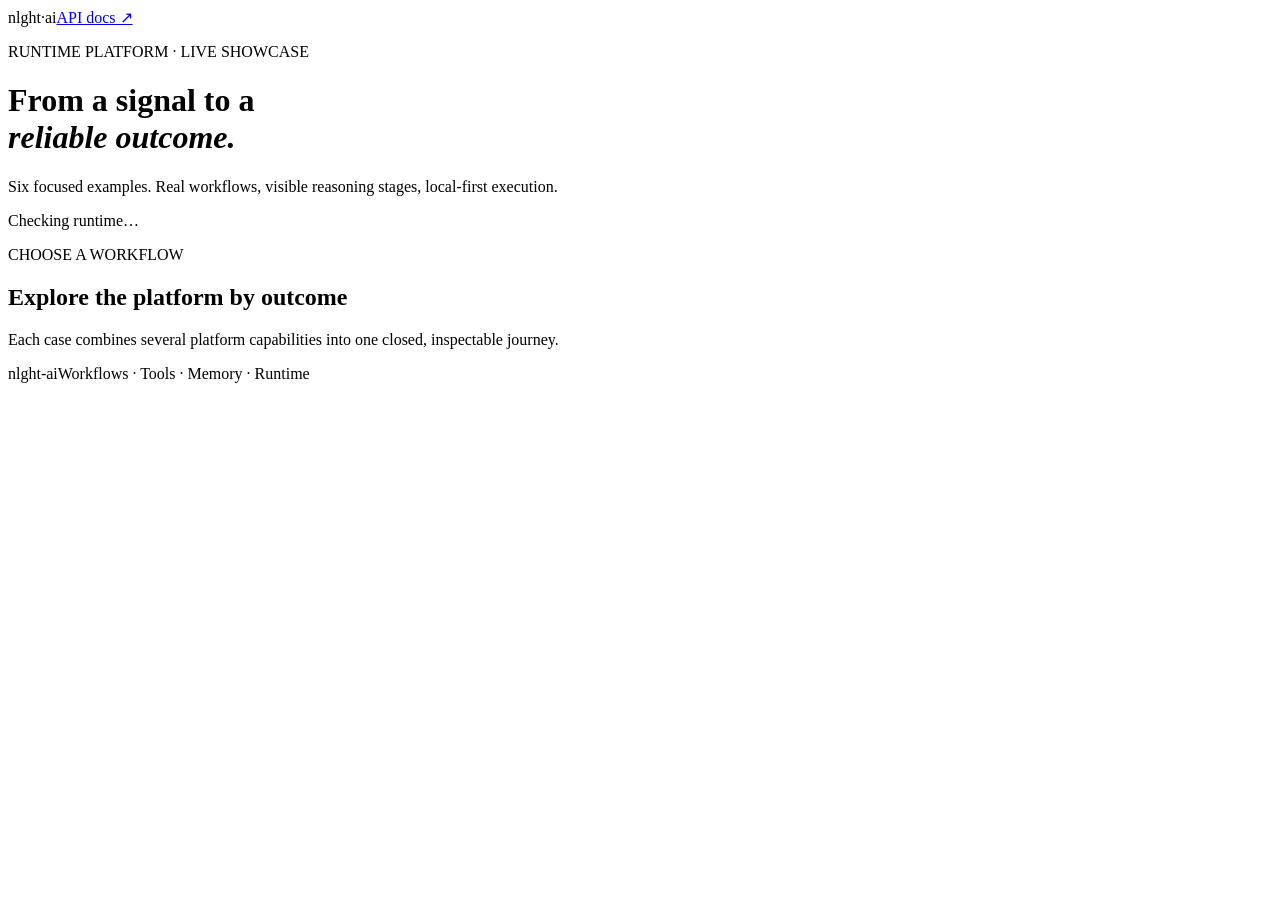
==== showcase/static/index.html @ 9eecf733 "feat(showcase): deliver outcome-focused demo cases Add the six-case portal, selectable scenarios, tr" ====
<!doctype html>
<html lang="en">
<head>
  <meta charset="utf-8">
  <meta name="viewport" content="width=device-width, initial-scale=1">
  <title>nlght-ai Showcase</title>
  <link rel="stylesheet" href="/demo/assets/styles.css">
</head>
<body>
  <header class="hero">
    <nav><span class="brand">nlght<span>·ai</span></span><a href="/docs">API docs ↗</a></nav>
    <div class="hero-copy">
      <p class="eyebrow">RUNTIME PLATFORM · LIVE SHOWCASE</p>
      <h1>From a signal to a<br><em>reliable outcome.</em></h1>
      <p>Six focused examples. Real workflows, visible reasoning stages, local-first execution.</p>
      <div id="health" class="health">Checking runtime…</div>
    </div>
  </header>

  <main>
    <section class="intro">
      <div><p class="eyebrow">CHOOSE A WORKFLOW</p><h2>Explore the platform by outcome</h2></div>
      <p>Each case combines several platform capabilities into one closed, inspectable journey.</p>
    </section>
    <section id="gallery" class="gallery" aria-live="polite"></section>
  </main>

  <dialog id="runner">
    <button class="close" aria-label="Close">×</button>
    <p class="eyebrow" id="runner-capabilities"></p>
    <h2 id="runner-title"></h2>
    <p id="runner-story" class="story"></p>
    <p class="examples-label">Try a scenario</p>
    <div id="examples" class="examples"></div>
    <label for="runner-input">Input</label>
    <textarea id="runner-input" spellcheck="false"></textarea>
    <div class="actions">
      <button id="run" class="primary">Run workflow</button>
      <span id="run-state"></span>
    </div>
    <section id="timeline" class="timeline"></section>
    <pre id="result" class="result" hidden></pre>
  </dialog>

  <footer><span>nlght-ai</span><span>Workflows · Tools · Memory · Runtime</span></footer>
  <script src="/demo/assets/app.js" defer></script>
</body>
</html>
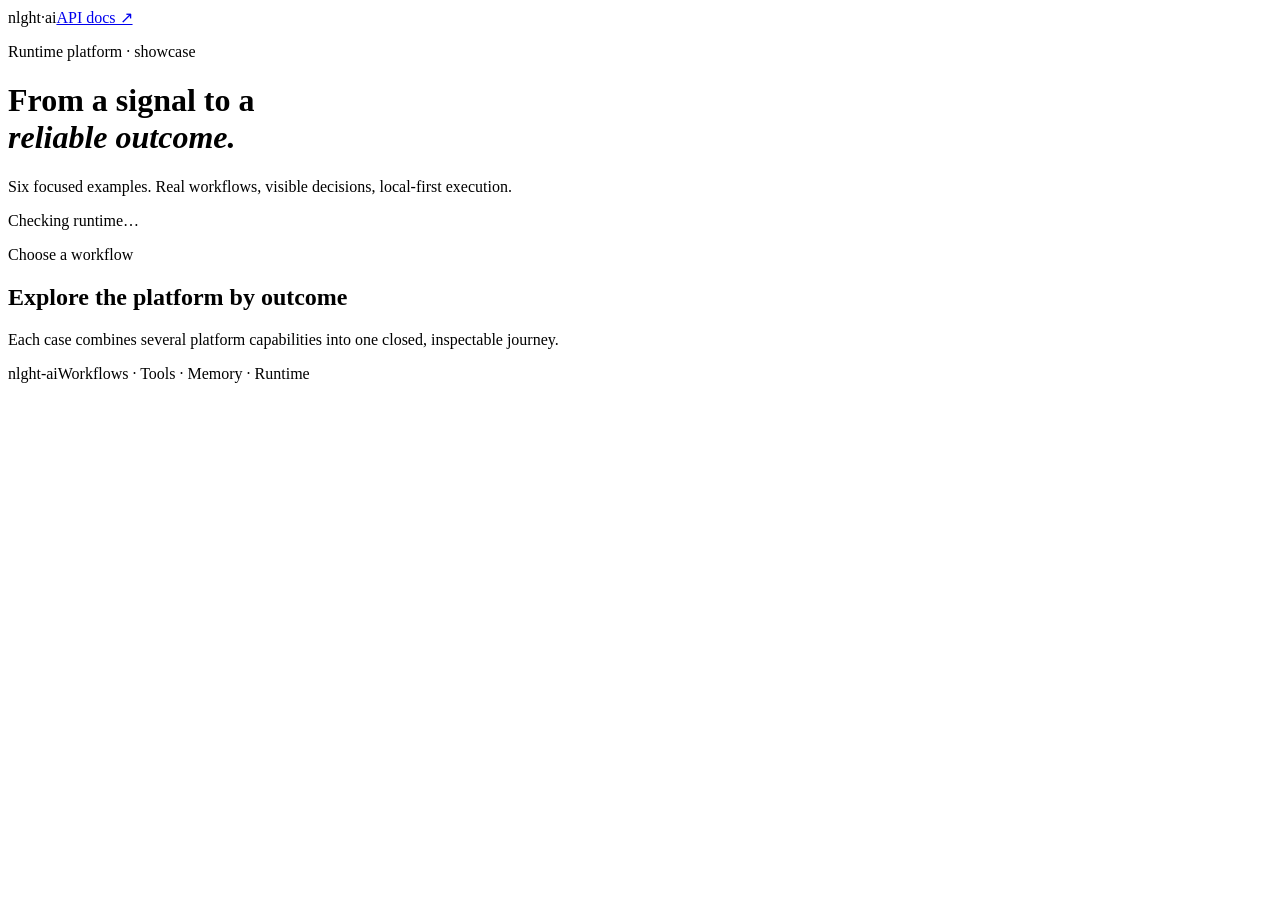
==== commit 6cb8513f: "refactor(portal): align with nlght.ai branding Apply the canonical static teal visual system without" ====
--- a/showcase/static/index.html
+++ b/showcase/static/index.html
@@ -10,16 +10,16 @@
   <header class="hero">
     <nav><span class="brand">nlght<span>·ai</span></span><a href="/docs">API docs ↗</a></nav>
     <div class="hero-copy">
-      <p class="eyebrow">RUNTIME PLATFORM · LIVE SHOWCASE</p>
+      <p class="eyebrow">Runtime platform · showcase</p>
       <h1>From a signal to a<br><em>reliable outcome.</em></h1>
-      <p>Six focused examples. Real workflows, visible reasoning stages, local-first execution.</p>
+      <p>Six focused examples. Real workflows, visible decisions, local-first execution.</p>
       <div id="health" class="health">Checking runtime…</div>
     </div>
   </header>
 
   <main>
     <section class="intro">
-      <div><p class="eyebrow">CHOOSE A WORKFLOW</p><h2>Explore the platform by outcome</h2></div>
+      <div><p class="eyebrow">Choose a workflow</p><h2>Explore the platform by outcome</h2></div>
       <p>Each case combines several platform capabilities into one closed, inspectable journey.</p>
     </section>
     <section id="gallery" class="gallery" aria-live="polite"></section>
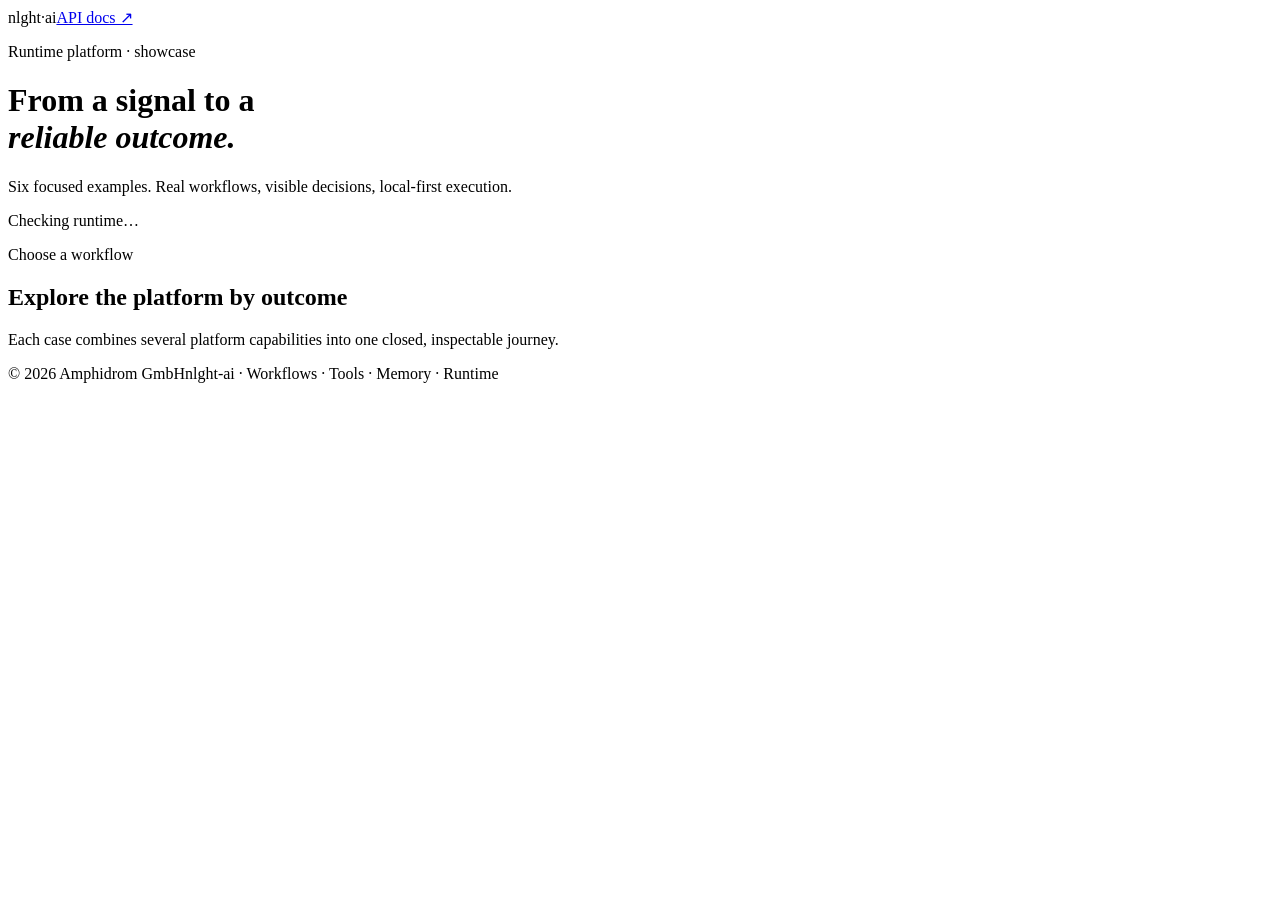
==== commit 9d7725dc: "fix(faq): hand unsupported questions to support Use article-specific retrieval terms so shared produ" ====
--- a/showcase/static/index.html
+++ b/showcase/static/index.html
@@ -42,7 +42,7 @@
     <pre id="result" class="result" hidden></pre>
   </dialog>
 
-  <footer><span>nlght-ai</span><span>Workflows · Tools · Memory · Runtime</span></footer>
+  <footer><span>© 2026 Amphidrom GmbH</span><span>nlght-ai · Workflows · Tools · Memory · Runtime</span></footer>
   <script src="/demo/assets/app.js" defer></script>
 </body>
 </html>
